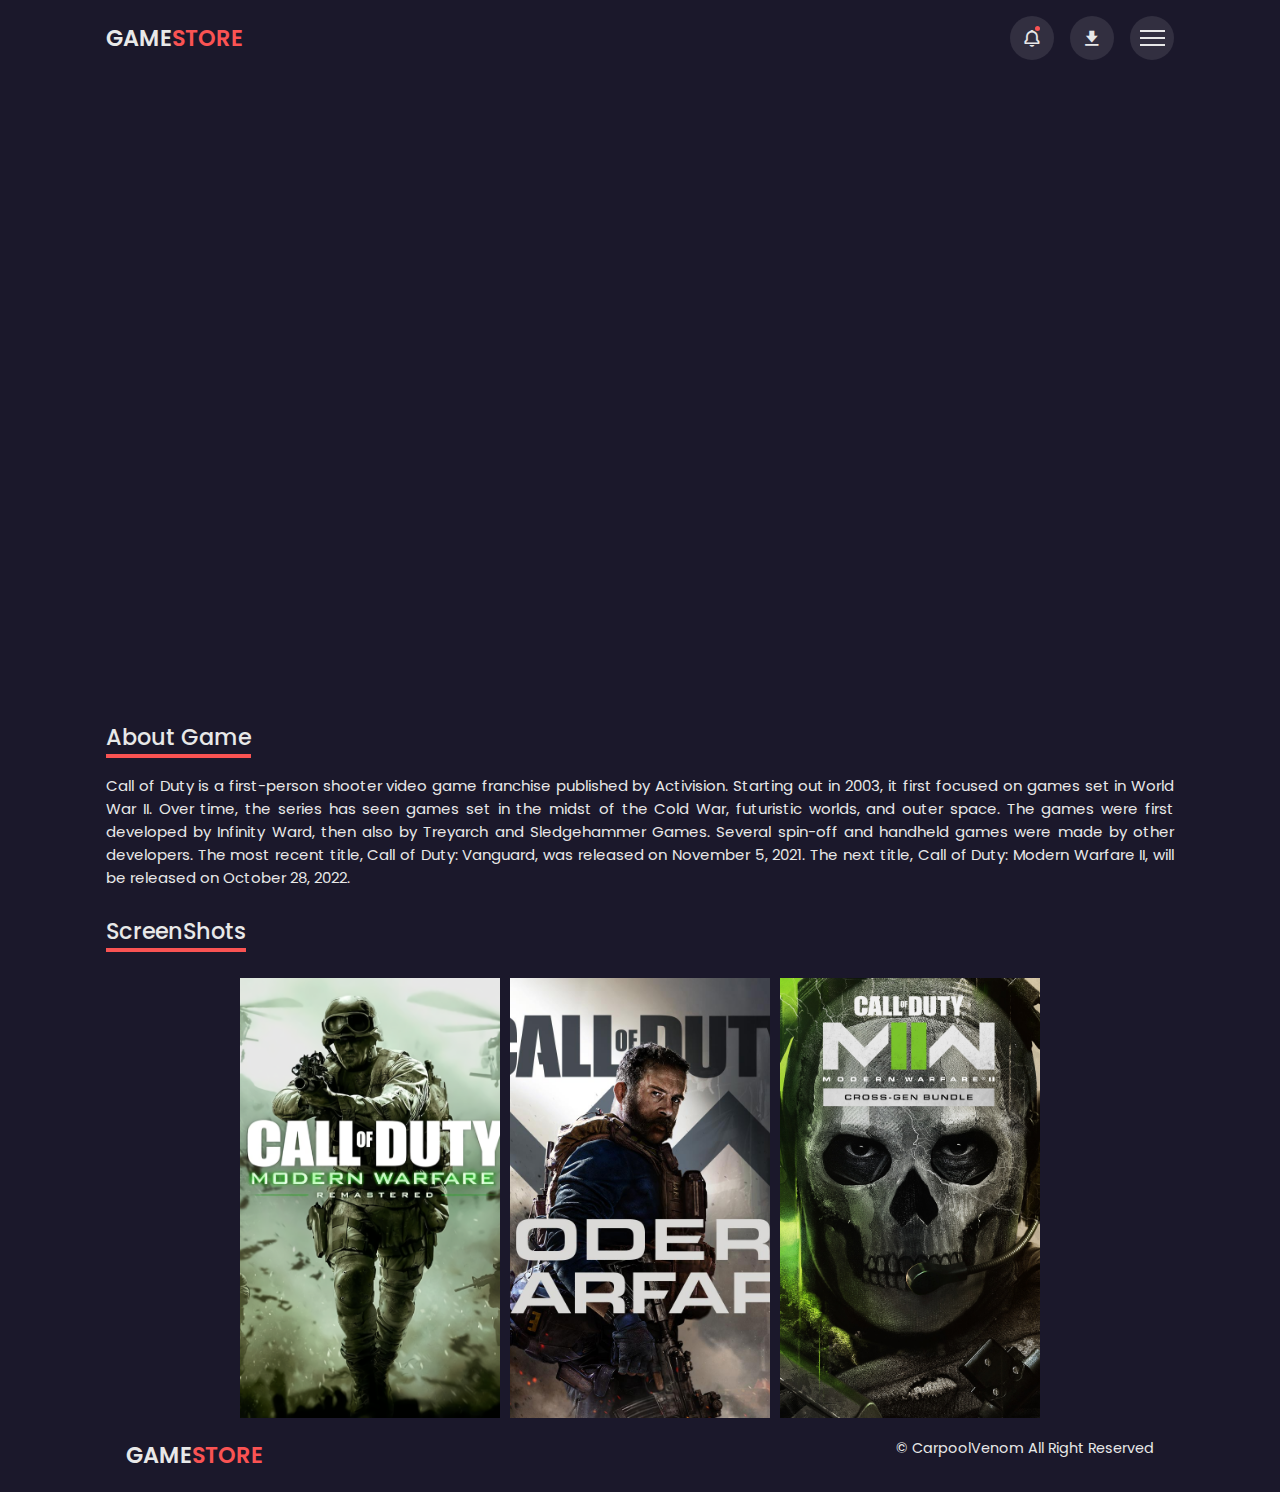
==== call.html @ d482f4d0 "finished" ====
<!DOCTYPE html>
<html lang="en">
<head>
    <meta charset="UTF-8">
    <meta http-equiv="X-UA-Compatible" content="IE=edge">
    <meta name="viewport" content="width=device-width, initial-scale=1.0">
    <title>DownloadGames.com</title>

    <link rel="stylesheet" href="./css/style.css">
    <link rel="shortcut icon" href="./img/fav.png" type="image/x-icon">
    <link rel="stylesheet" href="./css/swiper-bundle.min.css">
    <link href='https://unpkg.com/boxicons@2.1.4/css/boxicons.min.css' rel='stylesheet'>

</head>
<body>
    <!-- header -->
    <header>
        <!-- nav -->
        <div class="nav container">
            <!-- logo -->
            <a href="index.html" class="logo">Game<span>Store</span></a>
            <!-- nav-icons -->
            <div class="nav-icons">
                <i class='bx bx-bell bx-tada' id="bell-icon"><span></span></i>
                <i class='bx bxs-download' id="download-icon"></i>
                <div class="menu-icon">
                    <div class="line1"></div>
                    <div class="line2"></div>
                    <div class="line3"></div>
                </div>
            </div>
            <!-- menu -->
            <div class="menu">
                <img src="./img/menu.png" alt="">
                <div class="navbar">
                    <li><a href="index.html">Home</a></li>
                    <li><a href="#trending">Trending</a></li>
                    <li><a href="#new">new Games</a></li>
                    <li><a href="#action">Action Games</a></li>
                    <li><a href="#contact">Contact Us</a></li>
                </div>
            </div>
            <!-- notification -->
            <div class="notification">
                <div class="notification-box">
                    <i class='bx bx-check-circle'></i>
                    <p>Congratulation, Your game download successfully.</p>
                </div>
                <div class="notification-box box-color">
                    <i class='bx bxs-x-circle'></i>
                    <p>Could not apply  changes.</p>
                </div>
            </div>
            <!-- downloads -->
            <div class="notification2">
                <div class="notification-box2">
                    <i class='bx bx-check-circle'></i>
                    <a href="https://store.epicgames.com/en-US/download">Download Epic games</a>
                </div>
                <div class="notification-box2">
                    <i class='bx bx-check-circle'></i>
                    <a href="https://store.epicgames.com/en-US/p/grand-theft-auto-v">Download grand theft auto five</a>
                </div>
                <div class="notification-box2">
                    <i class='bx bx-check-circle'></i>
                    <a href="https://store.steampowered.com/app/1551360/Forza_Horizon_5/">Download forza horizon 5</a>
                </div>
                <div class="notification-box2">
                    <i class='bx bx-check-circle'></i>
                    <a href="https://www.callofduty.com/warzone/download">Download call of duty all games</a>
                </div>
                <div class="notification-box2">
                    <i class='bx bx-check-circle'></i>
                    <a href="https://store.epicgames.com/en-US/p/fifa-23">Download Fifa 2023</a>
                </div>
                <div class="notification-box2">
                    <i class='bx bx-check-circle'></i>
                    <a href="https://store.epicgames.com/ru/p/armored-warfare">Download armored warfare</a>
                </div>
                <div class="notification-box2">
                    <i class='bx bx-check-circle'></i>
                    <a href="https://store.epicgames.com/en-US/p/marvels-spider-man-remastered">Download Spider-man</a>
                </div>
                <div class="notification-box2">
                    <i class='bx bx-check-circle'></i>
                    <a href="https://store.epicgames.com/en-US/p/darkwood-fa73bd">Download Darkwood</a>
                </div>
                <div class="notification-box2">
                    <i class='bx bx-check-circle'></i>
                    <a href="https://store.epicgames.com/en-US/p/red-dead-redemption-2">Download Red Dead Redemption 2</a>
                </div>
            </div>
        </div>
    </header>
    <!-- video -->
    <div class="video-container container">
        <video src="./download-files/callof.mp4"autoplay></video>
    </div>
    <!-- about-game -->
    <div class="about container">
        <h2>About Game</h2>
        <p>
            Call of Duty is a first-person shooter video game franchise published by Activision. Starting out in 2003, it first focused on games set in World War II. Over time, the series has seen games set in the midst of the Cold War, futuristic worlds, and outer space. The games were first developed by Infinity Ward, then also by Treyarch and Sledgehammer Games. Several spin-off and handheld games were made by other developers. The most recent title, Call of Duty: Vanguard, was released on November 5, 2021. The next title, Call of Duty: Modern Warfare II, will be released on October 28, 2022.
        </p>
    </div>
    <!-- screenshots -->
    <div class="screenshots container">
        <h2>ScreenShots</h2>
        <div class="screenshots-content">
            <img src="./img/1.png" alt="">
            <img src="./img/2.jpg" alt="">
            <img src="./img/3.jfif" alt="">
        </div>
    </div>
    <!-- copyright -->
    <div class="copyright container">
        <a href="#" class="logo">Game<span>Store</span></a>
        <p>&#169; CarpoolVenom All Right Reserved</p>
    </div>














    
    <!-- link-swiper.js -->
    <script src="./js/swiper-bundle.js"></script>
    <!-- link-file.js -->
    <script src="./js/script.js"></script>
</body>
</html>
---- css/style.css ----
/* /google-fonts */
@import url('https://fonts.googleapis.com/css2?family=Fraunces:opsz,wght@9..144,700;9..144,800&family=Poppins:wght@400;500;600;700&display=swap');
/* finish-google-fonts */

*{
    font-family: 'Fraunces', serif;
    font-family: 'Poppins', sans-serif;
    margin: 0;
    padding: 0;
    box-sizing: border-box;
    list-style: none;
    text-decoration: none;
    scroll-padding-top: 2rem;
}
/* ?root? */
:root{
    --main-color: #fa5353;
    --dark-color: #1b182b;
    --light-color: #322f40;
    --text-color: hsl(0,0%,91%);
}

::selection{
    color: var(--text-color);
    background: var(--main-color);
}

section{
    padding: 4rem 0 3rem;
}

img{
    width: 100%;
}

body::-webkit-scrollbar {
    width: 12px;               /* ширина scrollbar */
  }
  body::-webkit-scrollbar-track {
    background: var(--light-color);        /* цвет дорожки */
  }
  body::-webkit-scrollbar-thumb {
    background-color: var(--light-color);    /* цвет плашки */
    border-radius: 20px;       /* закругления плашки */
    border: 3px solid var(--text-color);  /* padding вокруг плашки */
  }

/* body */
body{
    color: var(--text-color);
    background: var(--dark-color);
}

.container{
    max-width: 1068px;
    margin: auto;
    width: 100%;
}
/* header */
header{
    position: fixed;
    top: 0;
    left: 0;
    width: 100%;
    background: var(--dark-color);
    z-index: 100;
}
/* nav */
.nav{
    display: flex;
    align-items: center;
    justify-content: center;
    padding: 16px 0;
}
/* logo */
.logo{
    font-size: 1.4rem;
    font-weight: 600;
    color: var(--text-color);
    text-transform: uppercase;
    margin: 0 auto 0 0;
}
.logo span{
    color: var(--main-color);
}
/* nav icons */
.nav-icons{
    display: flex;
    align-items: center;
    column-gap: 1rem;
}

.nav-icons .bx{
    font-size: 20px;
    height: 44px;
    width: 44px;
    display: grid;
    place-items: center;
    color: var(--text-color);
    background: var(--light-color);
    border-radius: 50%;
    cursor: pointer;
}

#bell-icon{
    position: relative;
}

#bell-icon span{
    content: '';
    width: 5px;
    height: 5px;
    border-radius: 50%;
    background: var(--main-color);
    position: absolute;
    top: 10px;
    right: 14px;
}
/* menu-icon */
.menu-icon{
    display: flex;
    flex-direction: column;
    align-items: center;
    justify-content: center;
    row-gap: 5px;
    height: 44px;
    width: 44px;
    border-radius: 50%;
    background: var(--light-color);
    cursor: pointer;
    z-index: 200;
    transition: 0.3s;
}

.menu-icon div{
    display: block;
    background: var(--text-color);
    height: 2px;
    width: 25px;
    transition: 0.3s;
}

.move .line1{
    transform: rotate(-45deg) translate(-5px, 5px);
}

.move .line2{
    opacity: 0;
}

.move .line3{
    transform: rotate(45deg) translate(-5px, -5px);
}
/* menu */
.menu{
    position: fixed;
    left: 0;
    top: 0;
    width: 100%;
    height: 100vh;
    background: rgba(0, 0, 14, 0.9);
    z-index: 106;
    display: flex;
    align-items: center;
    justify-content: space-between;
    transition: 0.5s;
    clip-path: circle(0% at 100% 0%);
}

.menu.active{
    clip-path: circle(144% at 100% 0%);
}

.menu img{
    width: 700px;
}

.navbar{
    display: grid;
    row-gap: 1rem;
    text-align: right;
    padding-right: 2rem;
}

.navbar a{
    font-size: 1.6rem;
    color: var(--text-color);
    font-weight: 500;
    transition: 0.2s;
}

.navbar a:hover{
    border-bottom: 4px solid var(--main-color);
    font-size: 1.8rem;
}
/* notification */
.notification{
    position: absolute;
    top: 110%;
    right: 22rem;
    background: var(--light-color);
    width: 300px;
    height: 350px;
    border-radius: 0.5rem;
    padding: 10px;
    display: flex;
    flex-direction: column;
    row-gap: 1rem;
    clip-path: circle(0% at 100% 0%);
}

.notification.active{
    clip-path: circle(144% at 100% 0%);
    transition: 0.3s;
}

.notification-box{
    display: flex;
    align-items: baseline;
    column-gap: 1rem;
    border-radius: 0.5rem;
    background: var(--dark-color);
    padding: 10px;
}
.notification-box .bx{
    color: #faf102;
}

.box-color{
    background: hsl(0, 0%, 100%, 0.4);
}

.box-color .bx{
    color: var(--main-color);
}

.notification2{
    position: absolute;
    top: 110%;
    left: 72rem;
    background: var(--light-color);
    width: 300px;
    height: 615px;
    border-radius: 0.5rem;
    padding: 10px;
    display: flex;
    flex-direction: column;
    row-gap: 1rem;
    clip-path: circle(0% at 100% 0%);
}

.notification2.active{
    clip-path: circle(144% at 100% 0%);
    transition: 0.3s;
}

.notification-box2{
    display: flex;
    align-items: baseline;
    column-gap: 1rem;
    border-radius: 0.5rem;
    background: var(--dark-color);
    padding: 10px;
}
.notification-box2 .bx{
    color: #faf102;
}

.box-color2{
    background: hsl(0, 0%, 100%, 0.4);
}

.box-color2 .bx{
    color: var(--main-color);
}

.notification-box2 a{
    color: var(--text-color);
    transition: 0.2s;
}

.notification-box2 a:hover{
    border-bottom: 2.5px solid var(--main-color);
}
/* home */
.home{
    position: relative;
    min-height: 540px;
    display: flex;
    align-items: center;
    justify-content: flex-end;
    margin-top: 5rem;
}

.home img{
    position: absolute;
    width: 100%;
    height: 100%;
    object-fit: cover;
    border-radius: 1.4rem;
    z-index: -1;
}

.home-text{
    padding-right: 4rem;
    text-align: right;
}

.home-text h1{
    font-size: 2.4rem;
    text-transform: uppercase;
    color: var(--dark-color);
    margin-bottom: 1rem;
}

.btn{
    background: var(--main-color);
    padding: 15px 20px;
    color: var(--text-color);
    text-transform: uppercase;
    font-size: 1rem;
    letter-spacing: 1px;
    font-weight: 500;
    clip-path: polygon(0 0, 100% 0%, 100% 100%, 10% 100%, 0% 68%);
}
.btn:hover{
    background: var(--light-color);
    transition: 0.3s all linear;
}
/* heading */
.heading{
    display: flex;
    align-items: center;
    column-gap: 1rem;
    margin-bottom: 2rem;
}

.heading .bx{
    font-size: 21px;
    color: var(--text-color);
    background: var(--main-color);
    padding: 10px;
    border-radius: 5rem;
}

.heading h2{
    font-size: 1.2rem;
    font-weight: 500;
}

.box{
    position: relative;
    width: 100%;
    height: 350px;
    border-radius: 0.5rem;
}

.box img{
    width: 100%;
    height: 100%;
    object-fit: cover;
    border-radius: 0.5rem;
}

.box .box-text{
    position: absolute;
    right: 0;
    left: 0;
    bottom: 0;
    padding: 10px;
    background: hsl(227, 14%, 20%, 0.8);
    backdrop-filter: blur(4px);
    border-radius: 0.5rem;
}

.box .box-text h2{
    font-size: 1rem;
    font-weight: 500;
}

.box .box-text h3{
    font-size: 0.9rem;
    font-weight: 400;
    margin-bottom: 0.8rem;
}

 .rating-download{
    display: flex;
    justify-content: space-between;
}

.rating{
    display: flex;
    align-items: center;
    column-gap: 4px;
    background: hsl(0, 0%, 100%, 0.4);
    padding: 4px 10px;
    border-radius: 0.5rem;
}

.rating .bx{
    color: #faf102;
    font-size: 0.9rem;
}

.rating span{
    color: #faf102;
    font-size: 0.9rem;
}

.box-btn .bx{
    padding: 8px;
    background: var(--text-color);
    border-radius: 5rem;
    color: var(--main-color);
    font-weight: 400;
    font-size: 20px;
}

.box-btn .bx:hover{
    background: var(--dark-color);
    transition: all .1s linear;
}

.trending-content{
    margin-bottom: 1rem;
}
/* new-section */
.new-content{
    display: grid;
    grid-template-columns: repeat(auto-fit, minmax(240px, auto));
    gap: 1.2rem;
}

.next-page{
    display: flex;
    justify-content: center;
    align-items: center;
    margin-top: 3rem;
}

.next-page a{
    background: var(--main-color);
    padding: 12px 20px;
    color: var(--text-color);
    letter-spacing: 1px;
    font-weight: 500;
}

.next-page a:hover{
    background: var(--light-color);
    transition: all 0.0s linear;
    clip-path: polygon(0 0, 100% 0%, 100% 100%, 10% 100%, 0% 68%);
}

.copyright{
    display: flex;
    justify-content: space-between;
    padding: 20px;
}

.copyright p{
    font-size: 0.9rem;
}
/* video-page */
.video-container video{
    width: 100%;
    aspect-ratio: 16/9;
}

.video-container{
    margin-top: 5rem;
}
/* about */

.about{
    margin-top: 2rem;
}

.about h2{
    display: inline-flex;
    font-size: 1.4rem;
    font-weight: 500;
    border-bottom: 4px solid var(--main-color);
}

.about p{
    font-size: 0.938rem;
    margin-top: 1rem;
    text-align: justify;
}

.screenshots h2{
    display: inline-flex;
    font-size: 1.4rem;
    font-weight: 500;
    border-bottom: 4px solid var(--main-color);
    margin: 1.6rem 0;
}

.screenshots-content{
    display: grid;
    grid-template-columns: repeat(auto-fit, minmax(250px, auto));
    gap: 10px;
    max-width: 800px;
    margin: auto;
    width: 100%;
}

.screenshots-content img{
    width: 100%;
    height: 440px;
    object-fit: cover;
}
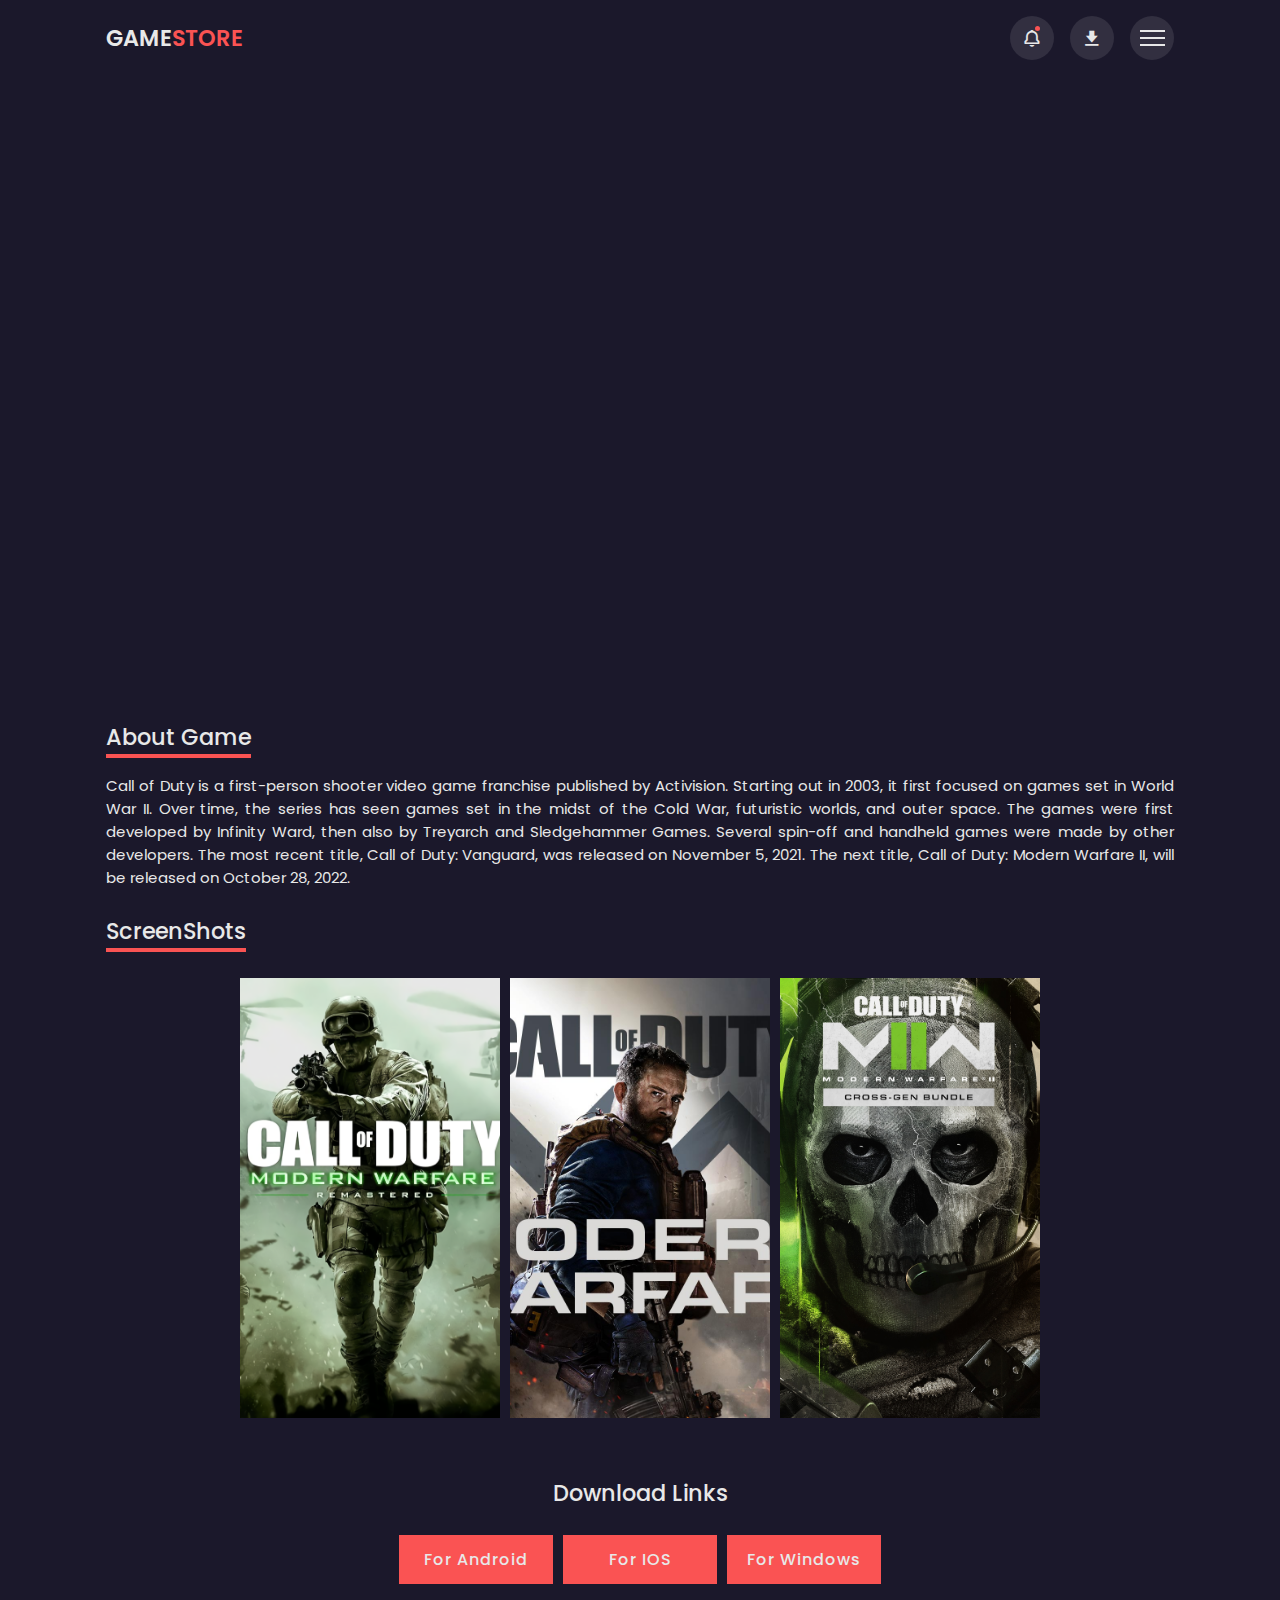
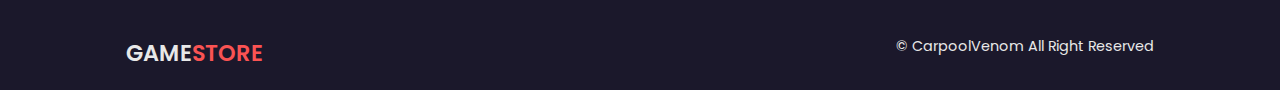
==== commit 868db8a8: "finish" ====
--- a/call.html
+++ b/call.html
@@ -94,7 +94,7 @@
     </header>
     <!-- video -->
     <div class="video-container container">
-        <video src="./download-files/callof.mp4"autoplay></video>
+        <video src="./download-files/callof.mp4"autoplay muted></video>
     </div>
     <!-- about-game -->
     <div class="about container">
@@ -110,6 +110,15 @@
             <img src="./img/1.png" alt="">
             <img src="./img/2.jpg" alt="">
             <img src="./img/3.jfif" alt="">
+        </div>
+    </div>
+       <!-- download -->
+    <div class="download">
+        <h2>Download Links</h2>
+        <div class="download-links">
+            <a href="https://play.google.com/store/apps/details?id=com.activision.callofduty.shooter&hl=ru&gl=US">For Android</a>
+            <a href="https://apps.apple.com/us/app/call-of-duty-mobile/id1287282214">For IOS</a>
+            <a href="https://call-of-duty-mobile-for-pc.en.softonic.com/">For Windows</a>
         </div>
     </div>
     <!-- copyright -->
--- a/css/style.css
+++ b/css/style.css
@@ -33,18 +33,6 @@
     width: 100%;
 }
 
-body::-webkit-scrollbar {
-    width: 12px;               /* ширина scrollbar */
-  }
-  body::-webkit-scrollbar-track {
-    background: var(--light-color);        /* цвет дорожки */
-  }
-  body::-webkit-scrollbar-thumb {
-    background-color: var(--light-color);    /* цвет плашки */
-    border-radius: 20px;       /* закругления плашки */
-    border: 3px solid var(--text-color);  /* padding вокруг плашки */
-  }
-
 /* body */
 body{
     color: var(--text-color);
@@ -511,4 +499,65 @@
     width: 100%;
     height: 440px;
     object-fit: cover;
+}
+
+.download{
+    max-width: 800px;
+    margin: auto;
+    width: 100%;
+    display: grid;
+    justify-content: center;
+    margin-top: 2rem;
+}
+
+.download h2{
+    text-align: center;
+    font-size: 1.4rem;
+    font-weight: 500;
+    margin: 1.6rem 0;
+}
+
+.download-links{
+    display: grid;
+    grid-template-columns: repeat(3, 1fr);
+    gap: 10px;
+    margin-bottom: 2rem;
+}
+
+.download-links a{
+    text-align: center;
+    background: var(--main-color);
+    padding: 12px 20px;
+    color: var(--text-color);
+    letter-spacing: 1px;
+    font-weight: 500;
+}
+
+.download-links a:hover{
+    background: var(--light-color);
+    transition: all 0.0s linear;
+    clip-path: polygon(0 0, 100% 0%, 100% 100%, 10% 100%, 0% 68%);
+}
+
+.new{
+    margin-top: 2rem;
+}
+/* scroll */
+html::-webkit-scrollbar{
+    display: none;
+}
+/* custom-scroll-bar */
+.progress{
+    position: fixed;
+    top: 0;
+    left: 0;
+    width: 100%;
+    height: 4px;
+    z-index: 300;
+}
+
+.progress-bar{
+    height: 4px;
+    background: var(--main-color);
+    width: 0%;
 }